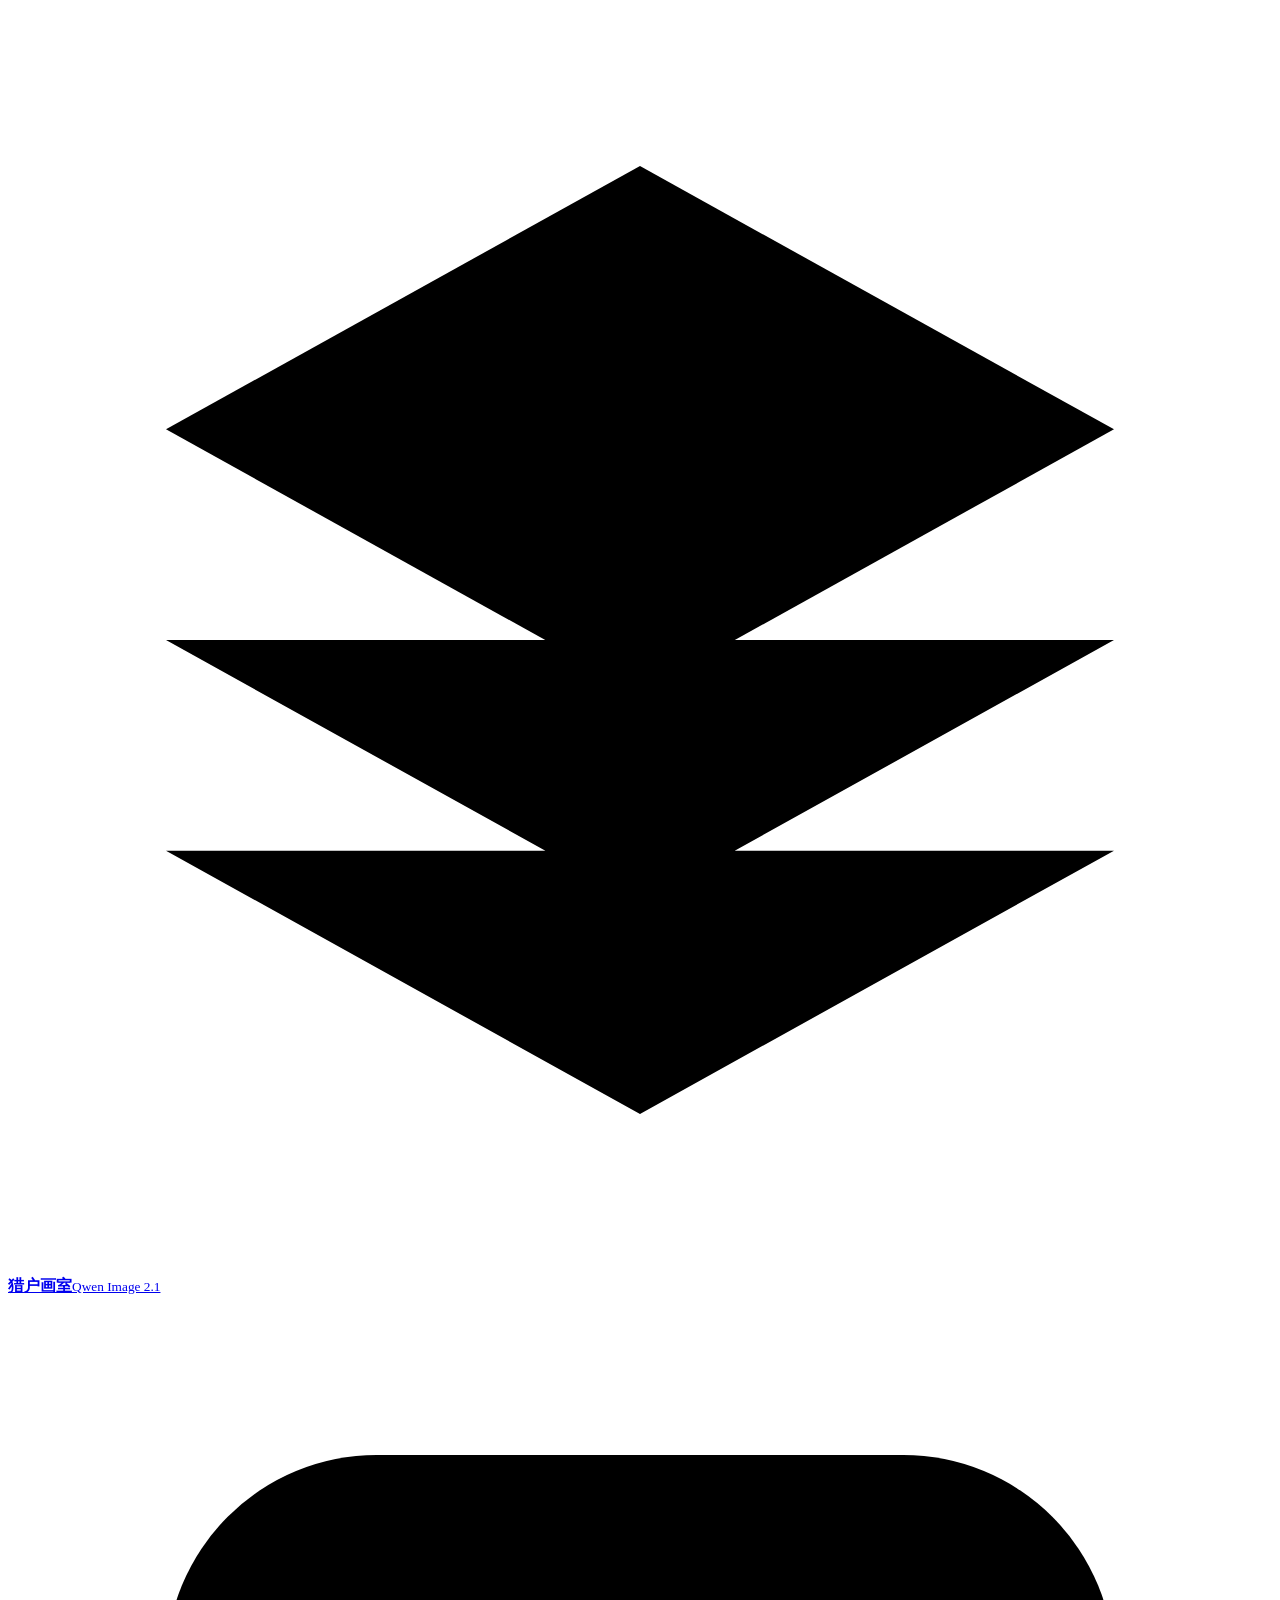
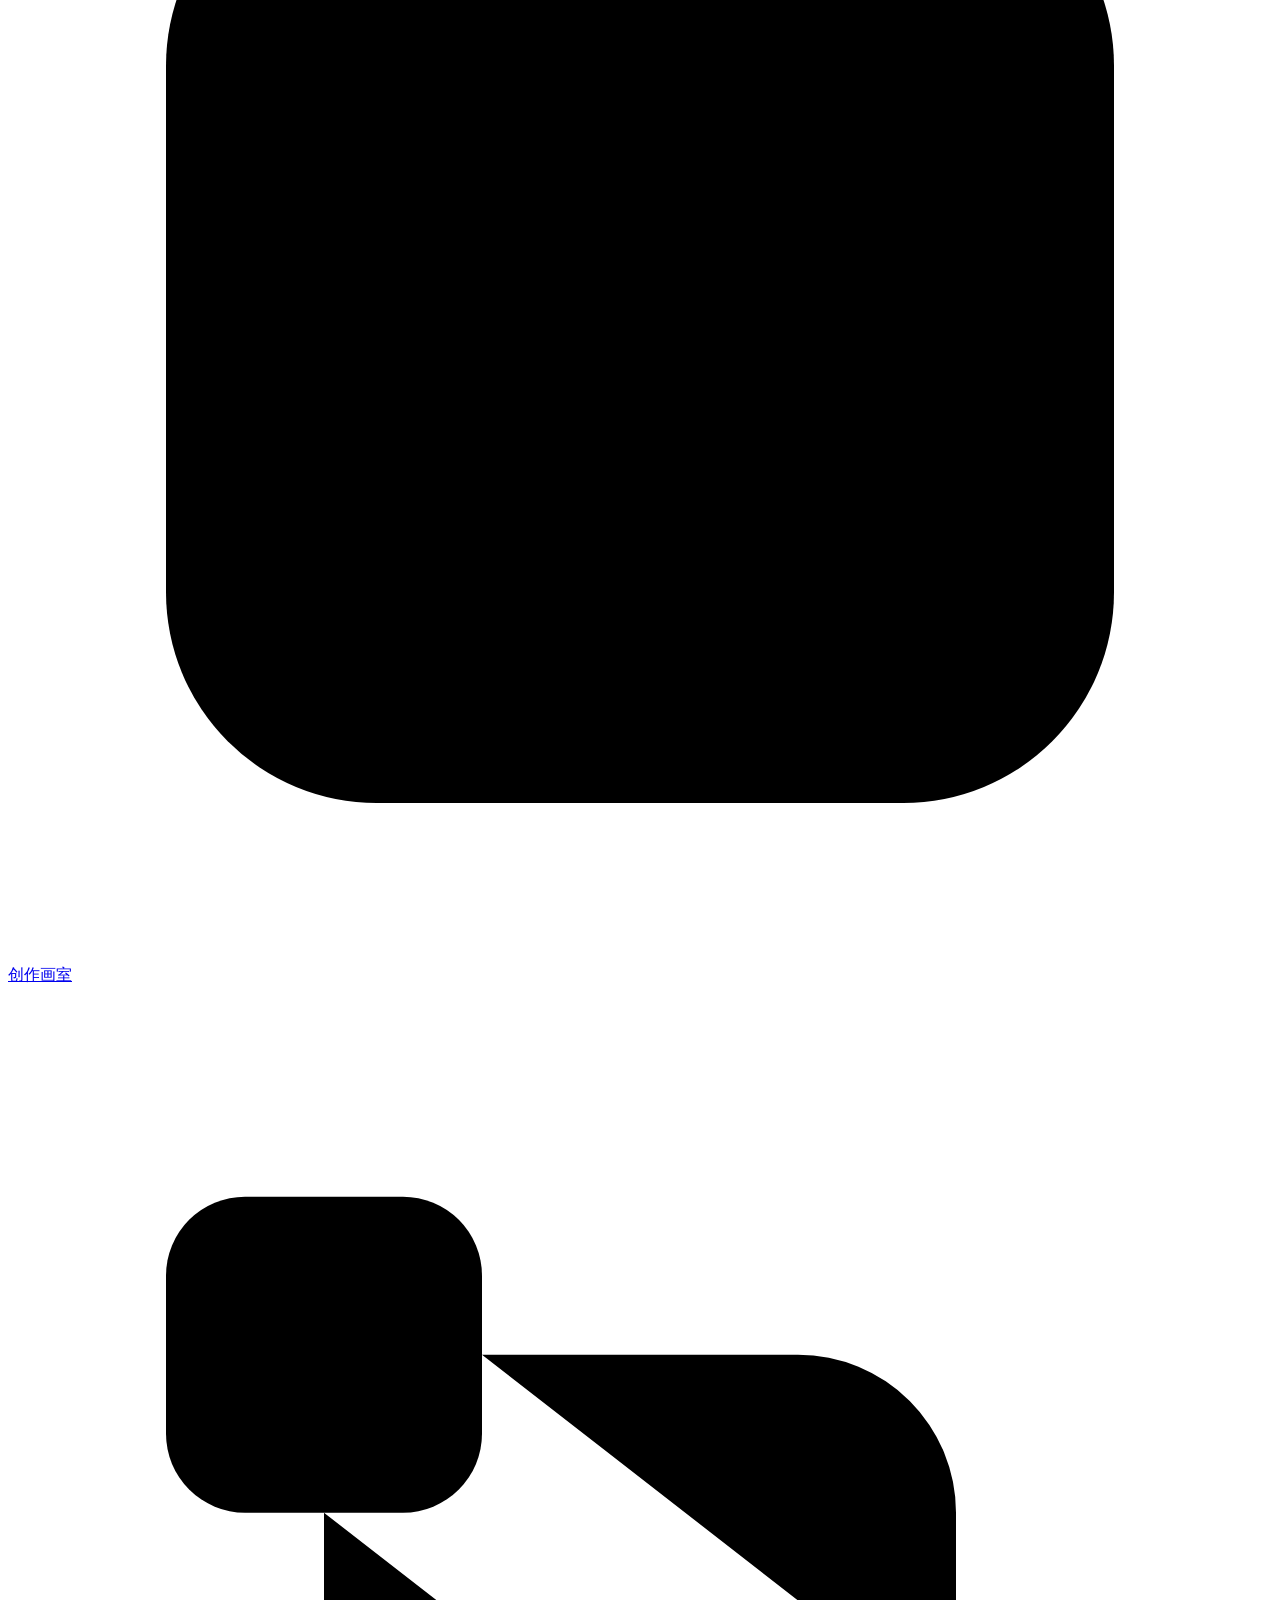
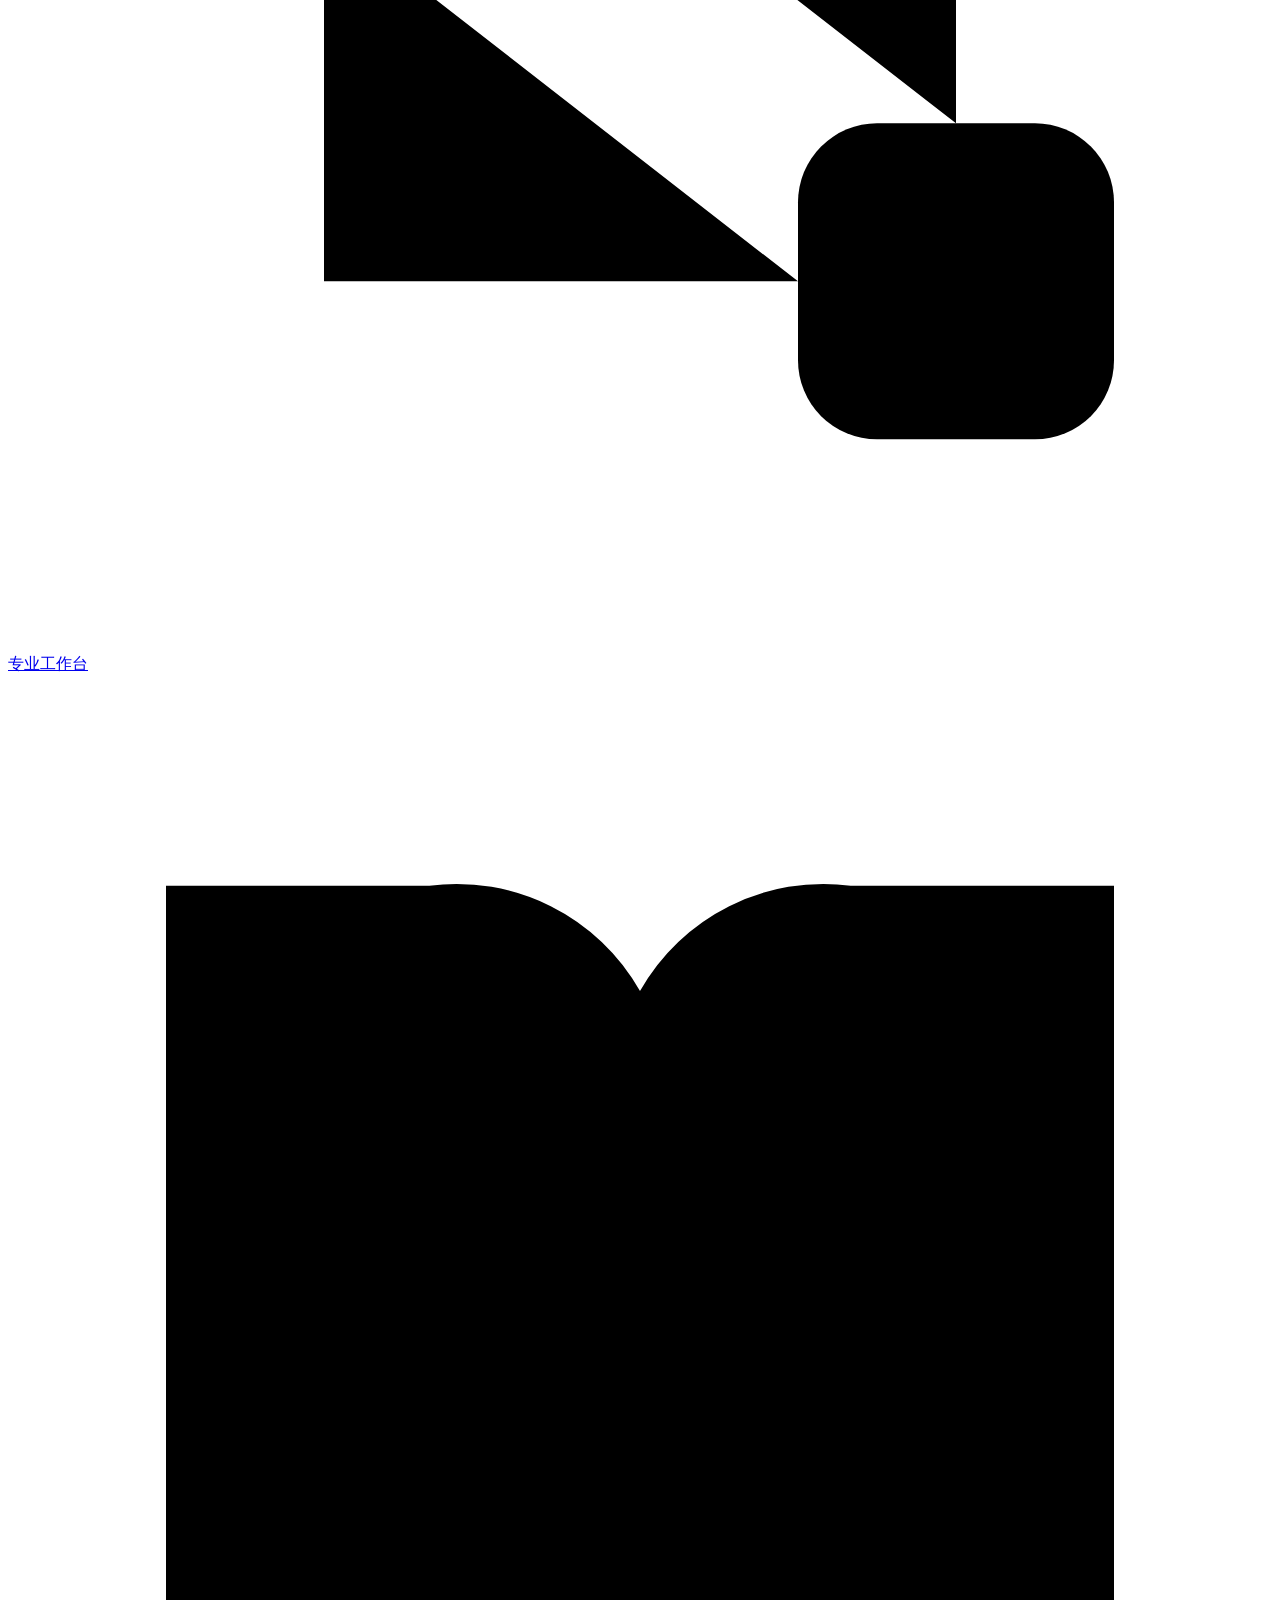
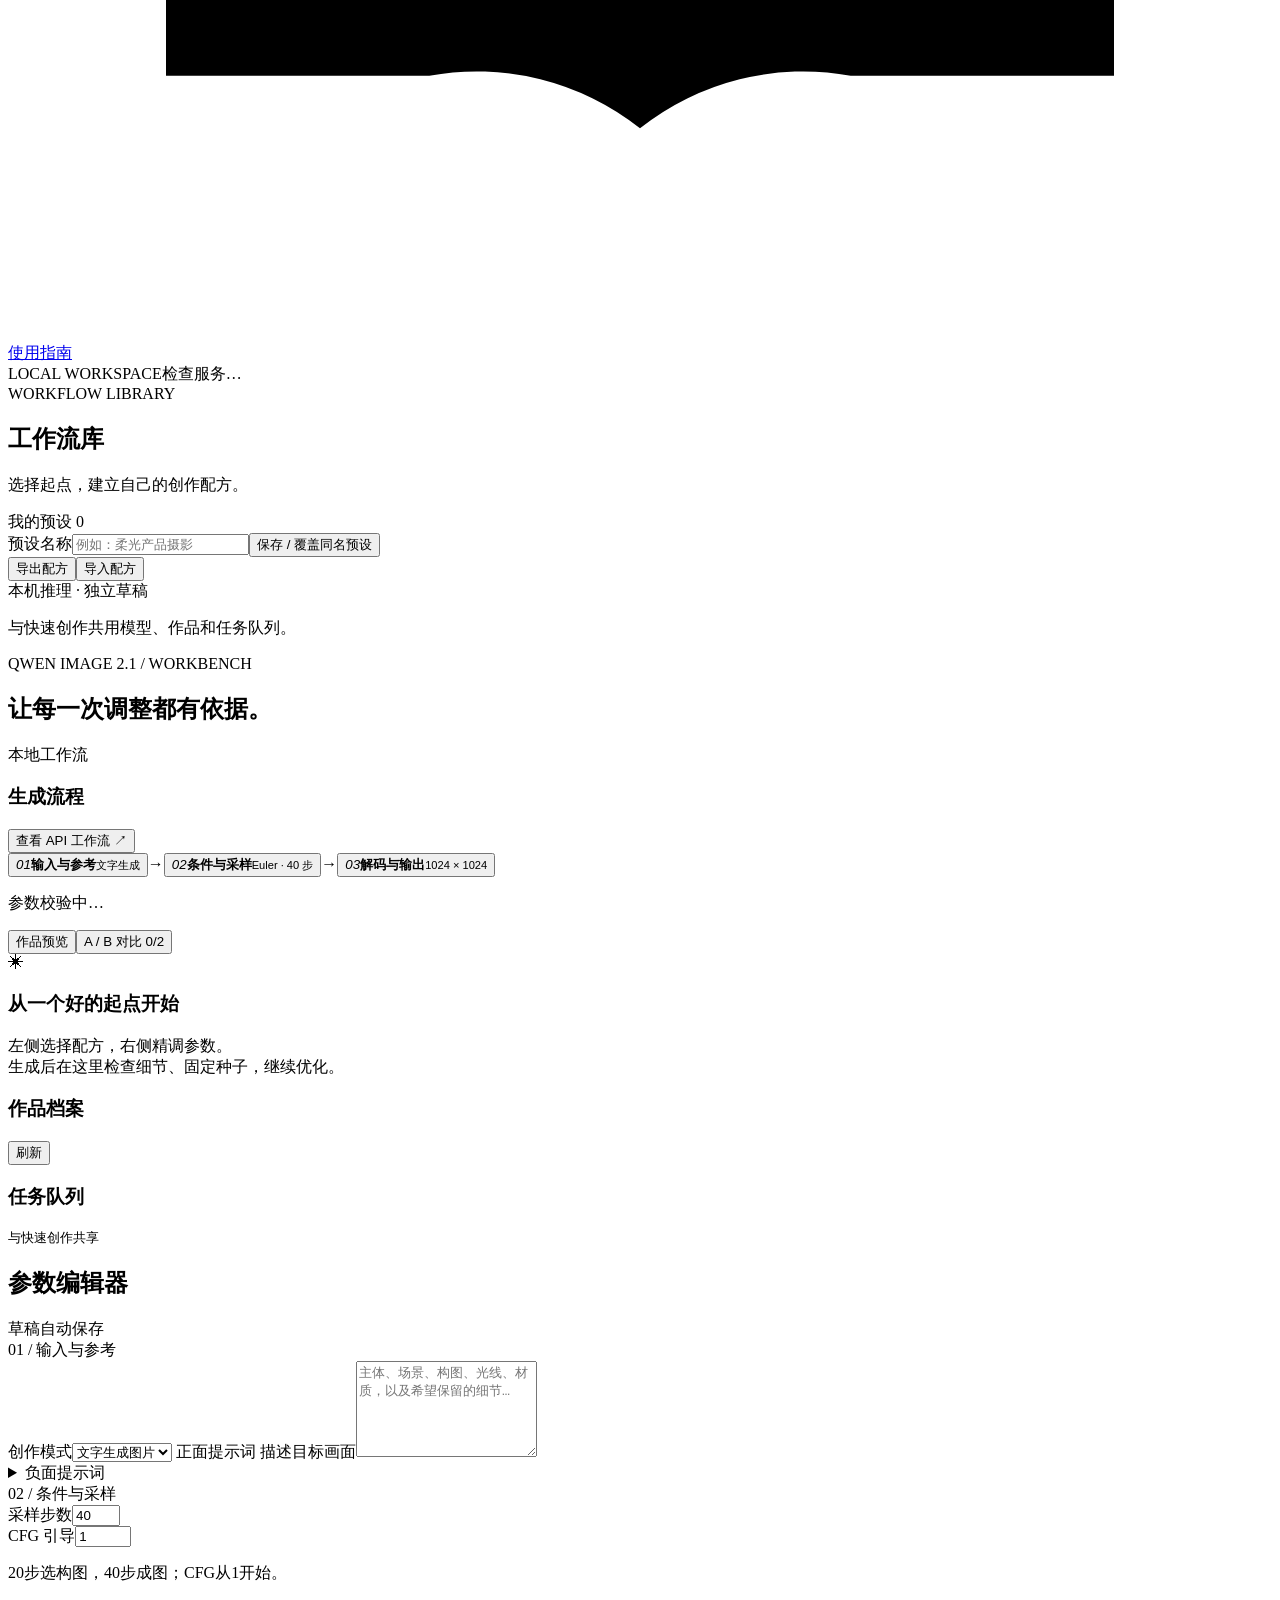
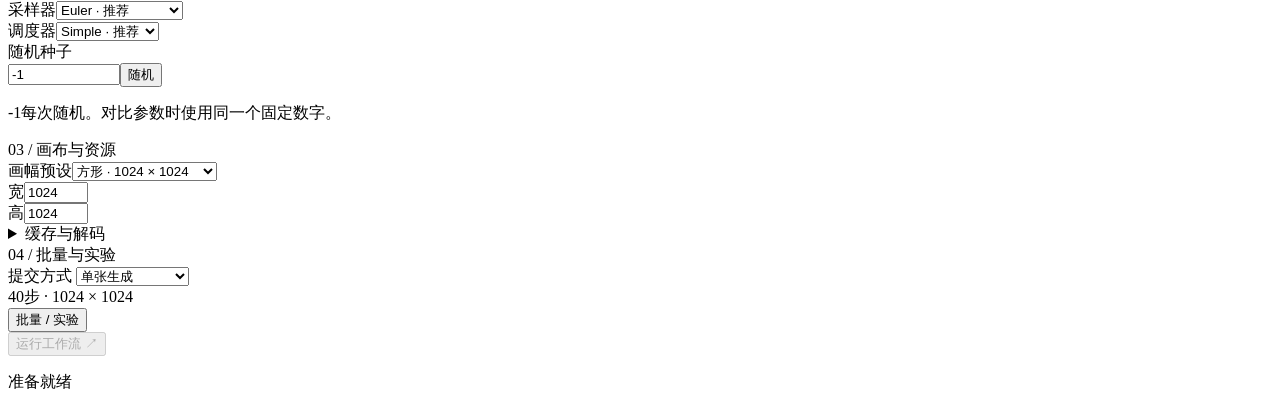
==== web/pro.html @ 2c9fff85 "feat: publish local image workbench and verified model installer" ====
<!doctype html>
<html lang="zh-CN">
    <head>
        <meta charset="utf-8" />
        <meta name="viewport" content="width=device-width,initial-scale=1" />
        <title>专业工作台 · Qwen Image</title>
        <link rel="stylesheet" href="/static/pro.css" />
        <script src="/static/pro.js" defer></script>
    </head>
    <body>
        <header class="studio-header">
            <a class="studio-brand" href="/" aria-label="猎户画室首页"
                ><span class="studio-brand-icon" aria-hidden="true"
                    ><svg viewBox="0 0 24 24">
                        <path d="m12 3 9 5-9 5-9-5Z" />
                        <path d="m3 12 9 5 9-5M3 16l9 5 9-5" /></svg></span
                ><span class="studio-brand-copy"
                    ><strong>猎户画室</strong
                    ><small>Qwen Image 2.1</small></span
                ></a
            >
            <nav class="studio-navigation" aria-label="主导航">
                <a class="studio-nav-link" href="/"
                    ><svg viewBox="0 0 24 24" aria-hidden="true">
                        <rect x="3" y="3" width="18" height="18" rx="4" />
                        <path d="m3 15 5-5 5 5 3-3 5 5" />
                        <circle cx="16" cy="8" r="1" /></svg
                    ><span>创作画室</span></a
                ><a class="studio-nav-link" href="/pro" aria-current="page"
                    ><svg viewBox="0 0 24 24" aria-hidden="true">
                        <rect x="3" y="4" width="6" height="6" rx="1.5" />
                        <rect x="15" y="14" width="6" height="6" rx="1.5" />
                        <path d="M9 7h6a3 3 0 0 1 3 3v4M6 10v7h9" /></svg
                    ><span>专业工作台</span></a
                ><a class="studio-nav-link" href="/help"
                    ><svg viewBox="0 0 24 24" aria-hidden="true">
                        <path
                            d="M12 5v15M3 4h5a4 4 0 0 1 4 2 4 4 0 0 1 4-2h5v15h-5a5 5 0 0 0-4 1 5 5 0 0 0-4-1H3Z"
                        /></svg
                    ><span>使用指南</span></a
                >
            </nav>
            <div class="studio-service">
                <span class="studio-local">LOCAL WORKSPACE</span
                ><span id="connection" class="studio-health" role="status"
                    >检查服务…</span
                >
            </div>
        </header>
        <div class="workspace">
            <aside class="library">
                <div class="eyebrow">WORKFLOW LIBRARY</div>
                <h1>工作流库</h1>
                <p class="muted">选择起点，建立自己的创作配方。</p>
                <div id="builtins"></div>
                <div class="section-label">
                    我的预设 <span id="preset-count">0</span>
                </div>
                <div id="presets" class="preset-list"></div>
                <label for="preset-name">预设名称</label
                ><input
                    id="preset-name"
                    maxlength="80"
                    placeholder="例如：柔光产品摄影"
                /><button id="save-preset">保存 / 覆盖同名预设</button>
                <div class="pair">
                    <button id="export" class="quiet">导出配方</button
                    ><button id="import" class="quiet">导入配方</button>
                </div>
                <input
                    id="import-file"
                    type="file"
                    accept=".json,application/json"
                    hidden
                />
                <div class="library-note">
                    <span class="dot"></span> 本机推理 · 独立草稿
                    <p>与快速创作共用模型、作品和任务队列。</p>
                    <p id="model-name"></p>
                </div>
            </aside>
            <main>
                <div class="titlebar">
                    <div>
                        <div class="eyebrow">QWEN IMAGE 2.1 / WORKBENCH</div>
                        <h2>让每一次调整都有依据。</h2>
                    </div>
                    <span class="pill">本地工作流</span>
                </div>
                <section class="flow-panel">
                    <div class="section-heading">
                        <h3>生成流程</h3>
                        <button id="inspect" class="text-button">
                            查看 API 工作流 ↗
                        </button>
                    </div>
                    <div class="flow" id="flow">
                        <button data-section="input-section">
                            <em>01</em><strong>输入与参考</strong
                            ><small id="flow-input">文字生成</small></button
                        ><span>→</span
                        ><button data-section="sampling-section">
                            <em>02</em><strong>条件与采样</strong
                            ><small id="flow-sample"
                                >Euler · 40 步</small
                            ></button
                        ><span>→</span
                        ><button data-section="output-section">
                            <em>03</em><strong>解码与输出</strong
                            ><small id="flow-output">1024 × 1024</small>
                        </button>
                    </div>
                    <p id="validation" class="muted">参数校验中…</p>
                    <button id="validate-again" class="quiet" hidden>
                        重新校验
                    </button>
                    <div
                        id="warnings"
                        class="warnings"
                        aria-live="polite"
                    ></div>
                </section>
                <div class="viewer-tabs">
                    <button id="view-result" aria-pressed="true">
                        作品预览</button
                    ><button id="view-compare" aria-pressed="false">
                        A / B 对比 <span id="compare-count">0/2</span>
                    </button>
                </div>
                <section id="result-view" class="viewer">
                    <div id="canvas" class="canvas">
                        <div class="empty">
                            <div class="empty-symbol">✳</div>
                            <h3>从一个好的起点开始</h3>
                            <p>
                                左侧选择配方，右侧精调参数。<br />生成后在这里检查细节、固定种子，继续优化。
                            </p>
                        </div>
                    </div>
                    <div id="result-detail" class="result-detail" hidden></div>
                    <div id="result-actions" class="actions"></div>
                </section>
                <section id="compare-view" class="viewer" hidden>
                    <p class="muted">
                        从作品中设置 A 与
                        B。先固定种子，再只改变一个参数；不同尺寸的图片按比例展示。
                    </p>
                    <label for="compare-zoom">细节检查</label
                    ><select id="compare-zoom">
                        <option value="fit">适应窗口</option>
                        <option value="1">原始像素 100%</option>
                        <option value="2">放大 200%</option>
                    </select>
                    <p class="hint">
                        放大后滚动任意一侧，两张图片同步移动到相同比例的位置。
                    </p>
                    <div id="compare-images" class="compare-images"></div>
                    <div class="table-scroll">
                        <table id="compare-table"></table>
                    </div>
                </section>
                <section class="history-section">
                    <div class="section-heading">
                        <h3>作品档案</h3>
                        <button id="refresh" class="text-button">刷新</button>
                    </div>
                    <div id="gallery" class="gallery"></div>
                    <button id="more" class="quiet" hidden>加载更多</button>
                </section>
                <section>
                    <div class="section-heading">
                        <h3>任务队列</h3>
                        <small>与快速创作共享</small>
                    </div>
                    <div id="batches" class="batches"></div>
                    <div id="jobs" class="jobs"></div>
                </section>
            </main>
            <aside class="inspector">
                <div class="inspector-heading">
                    <h2>参数编辑器</h2>
                    <span id="draft-status" class="muted">草稿自动保存</span>
                </div>
                <form id="parameters">
                    <section id="input-section">
                        <div class="section-label">01 / 输入与参考</div>
                        <label for="mode">创作模式</label
                        ><select id="mode">
                            <option value="text">文字生成图片</option>
                            <option value="edit">参考图编辑</option>
                            <option value="transparent">透明 PNG</option>
                        </select>
                        <label for="prompt"
                            >正面提示词 <span>描述目标画面</span></label
                        ><textarea
                            id="prompt"
                            rows="6"
                            maxlength="6000"
                            required
                            placeholder="主体、场景、构图、光线、材质，以及希望保留的细节…"
                        ></textarea>
                        <div id="reference-box" hidden>
                            <label for="upload"
                                >参考图片
                                <span>按图1、图2、图3描述</span></label
                            ><input
                                id="upload"
                                type="file"
                                accept="image/png,image/jpeg,image/webp"
                                multiple
                            />
                            <div id="references" class="references"></div>
                            <label for="resolution">参考图处理大小</label
                            ><select id="resolution">
                                <option>512</option>
                                <option selected>768</option>
                                <option>1024</option>
                            </select>
                            <p class="hint">
                                输出跟随图1比例。可调整参考顺序；原生编辑不提供像素锁定。
                            </p>
                        </div>
                        <details>
                            <summary>负面提示词</summary>
                            <textarea
                                id="negative_prompt"
                                rows="3"
                                maxlength="6000"
                                placeholder="仅在 CFG 大于 1 时参与条件引导"
                            ></textarea>
                            <p class="hint">
                                默认 CFG=1 不使用负条件采样；提高 CFG
                                不保证更好效果。
                            </p>
                        </details>
                    </section>
                    <section id="sampling-section">
                        <div class="section-label">02 / 条件与采样</div>
                        <div class="pair">
                            <div>
                                <label for="steps">采样步数</label
                                ><input
                                    id="steps"
                                    type="number"
                                    min="1"
                                    max="60"
                                    value="40"
                                    required
                                />
                            </div>
                            <div>
                                <label for="cfg">CFG 引导</label
                                ><input
                                    id="cfg"
                                    type="number"
                                    min="1"
                                    max="6"
                                    step="0.1"
                                    value="1"
                                    required
                                />
                            </div>
                        </div>
                        <p class="hint">20步选构图，40步成图；CFG从1开始。</p>
                        <div class="pair">
                            <div>
                                <label for="sampler">采样器</label
                                ><select id="sampler">
                                    <option value="euler">Euler · 推荐</option>
                                    <option value="heun">Heun · 实验</option>
                                    <option value="dpmpp_2m">
                                        DPM++ 2M · 实验
                                    </option>
                                </select>
                            </div>
                            <div>
                                <label for="scheduler">调度器</label
                                ><select id="scheduler">
                                    <option value="simple">
                                        Simple · 推荐
                                    </option>
                                    <option value="normal">
                                        Normal · 实验
                                    </option>
                                    <option value="beta">Beta · 实验</option>
                                    <option value="karras">
                                        Karras · 实验
                                    </option>
                                </select>
                            </div>
                        </div>
                        <label for="seed">随机种子</label>
                        <div class="seed-row">
                            <input
                                id="seed"
                                type="number"
                                min="-1"
                                max="4294967295"
                                value="-1"
                                required
                            /><button
                                id="random"
                                type="button"
                                class="quiet"
                                title="设为每次随机"
                            >
                                随机
                            </button>
                        </div>
                        <p class="hint">
                            -1每次随机。对比参数时使用同一个固定数字。
                        </p>
                    </section>
                    <section id="output-section">
                        <div class="section-label">03 / 画布与资源</div>
                        <div id="canvas-size">
                            <label for="size">画幅预设</label
                            ><select id="size">
                                <option value="1024,1024">
                                    方形 · 1024 × 1024
                                </option>
                                <option value="832,1216">
                                    竖图 · 832 × 1216
                                </option>
                                <option value="1216,832">
                                    横图 · 1216 × 832
                                </option>
                                <option value="768,768">
                                    快速探索 · 768 × 768
                                </option>
                                <option value="custom">自定义</option>
                            </select>
                            <div class="pair">
                                <div>
                                    <label for="width">宽</label
                                    ><input
                                        id="width"
                                        type="number"
                                        min="512"
                                        max="1536"
                                        step="32"
                                        value="1024"
                                        required
                                    />
                                </div>
                                <div>
                                    <label for="height">高</label
                                    ><input
                                        id="height"
                                        type="number"
                                        min="512"
                                        max="1536"
                                        step="32"
                                        value="1024"
                                        required
                                    />
                                </div>
                            </div>
                        </div>
                        <details>
                            <summary>缓存与解码</summary>
                            <label for="cache_dtype">KV 缓存精度</label
                            ><select id="cache_dtype">
                                <option value="auto">
                                    自动 · 文生图default / 改图int8
                                </option>
                                <option value="default">
                                    Default · 无损缓存
                                </option>
                                <option value="int8">
                                    INT8 · 减少缓存占用
                                </option>
                                <option value="int4">
                                    INT4 · 实验，有精度损失
                                </option></select
                            ><label for="cache_device">缓存位置</label
                            ><select id="cache_device">
                                <option value="auto">自动分配 · 推荐</option>
                                <option value="cpu">CPU / 系统内存</option>
                                <option value="gpu">强制 GPU</option>
                                <option value="off">
                                    关闭缓存 · 诊断用
                                </option></select
                            ><label for="tile_size">VAE 解码分块</label
                            ><select id="tile_size">
                                <option value="256">256 · 小分块</option>
                                <option value="512" selected>512 · 推荐</option>
                                <option value="768">768 · 大分块</option>
                            </select>
                            <p class="hint">
                                这些选项控制缓存和解码资源，不会改变模型权重量化。更大分块可能增加显存需求。
                            </p>
                        </details>
                    </section>
                    <section id="batch-section">
                        <div class="section-label">04 / 批量与实验</div>
                        <label for="run-kind">提交方式</label>
                        <select id="run-kind">
                            <option value="single">单张生成</option>
                            <option value="seeds">连续换种子</option>
                            <option value="experiment">单变量对比实验</option>
                        </select>
                        <div id="batch-options" hidden>
                            <div id="batch-count-box">
                                <label for="batch-count">图片数量</label
                                ><input
                                    id="batch-count"
                                    type="number"
                                    min="2"
                                    max="5"
                                    value="3"
                                />
                            </div>
                            <div id="experiment-options" hidden>
                                <label for="batch-axis">只改变一个参数</label
                                ><select id="batch-axis">
                                    <option value="steps">步数</option>
                                    <option value="cfg">CFG 引导</option>
                                    <option value="sampler">采样器</option>
                                    <option value="scheduler">调度器</option>
                                    <option value="cache_dtype">
                                        缓存精度
                                    </option>
                                    <option value="tile_size">
                                        VAE 分块
                                    </option></select
                                ><label for="batch-values"
                                    >实验值（英文逗号分隔）</label
                                ><input id="batch-values" value="20, 30, 40" />
                            </div>
                            <p id="batch-hint" class="hint"></p>
                            <p class="hint">
                                单个模型后端依次执行；提交后可以离开页面。队列与创作画室共享，整组参数在提交时固定。
                            </p>
                        </div>
                    </section>
                </form>
                <div class="run-panel">
                    <div class="section-heading">
                        <div id="run-summary">40步 · 1024 × 1024</div>
                        <button
                            id="batch-shortcut"
                            type="button"
                            class="text-button"
                        >
                            批量 / 实验
                        </button>
                    </div>
                    <button id="run" class="primary" disabled>
                        运行工作流 <span>↗</span></button
                    ><button id="retry" class="quiet" hidden>
                        重试同一次提交</button
                    ><progress id="progress" hidden></progress>
                    <p id="message" role="status" aria-live="polite">
                        准备就绪
                    </p>
                    <div id="active-actions" class="actions"></div>
                </div>
            </aside>
        </div>
        <dialog id="graph-dialog">
            <div class="section-heading">
                <h3>编译后的工作流</h3>
                <button id="close-dialog" class="quiet">关闭</button>
            </div>
            <p class="muted">
                与实际提交使用同一构建器。随机种子在运行时确定；这是 API
                节点图，可导出供高级调试。
            </p>
            <pre id="graph-json"></pre>
            <button id="export-graph">导出 API JSON</button>
        </dialog>
    </body>
</html>
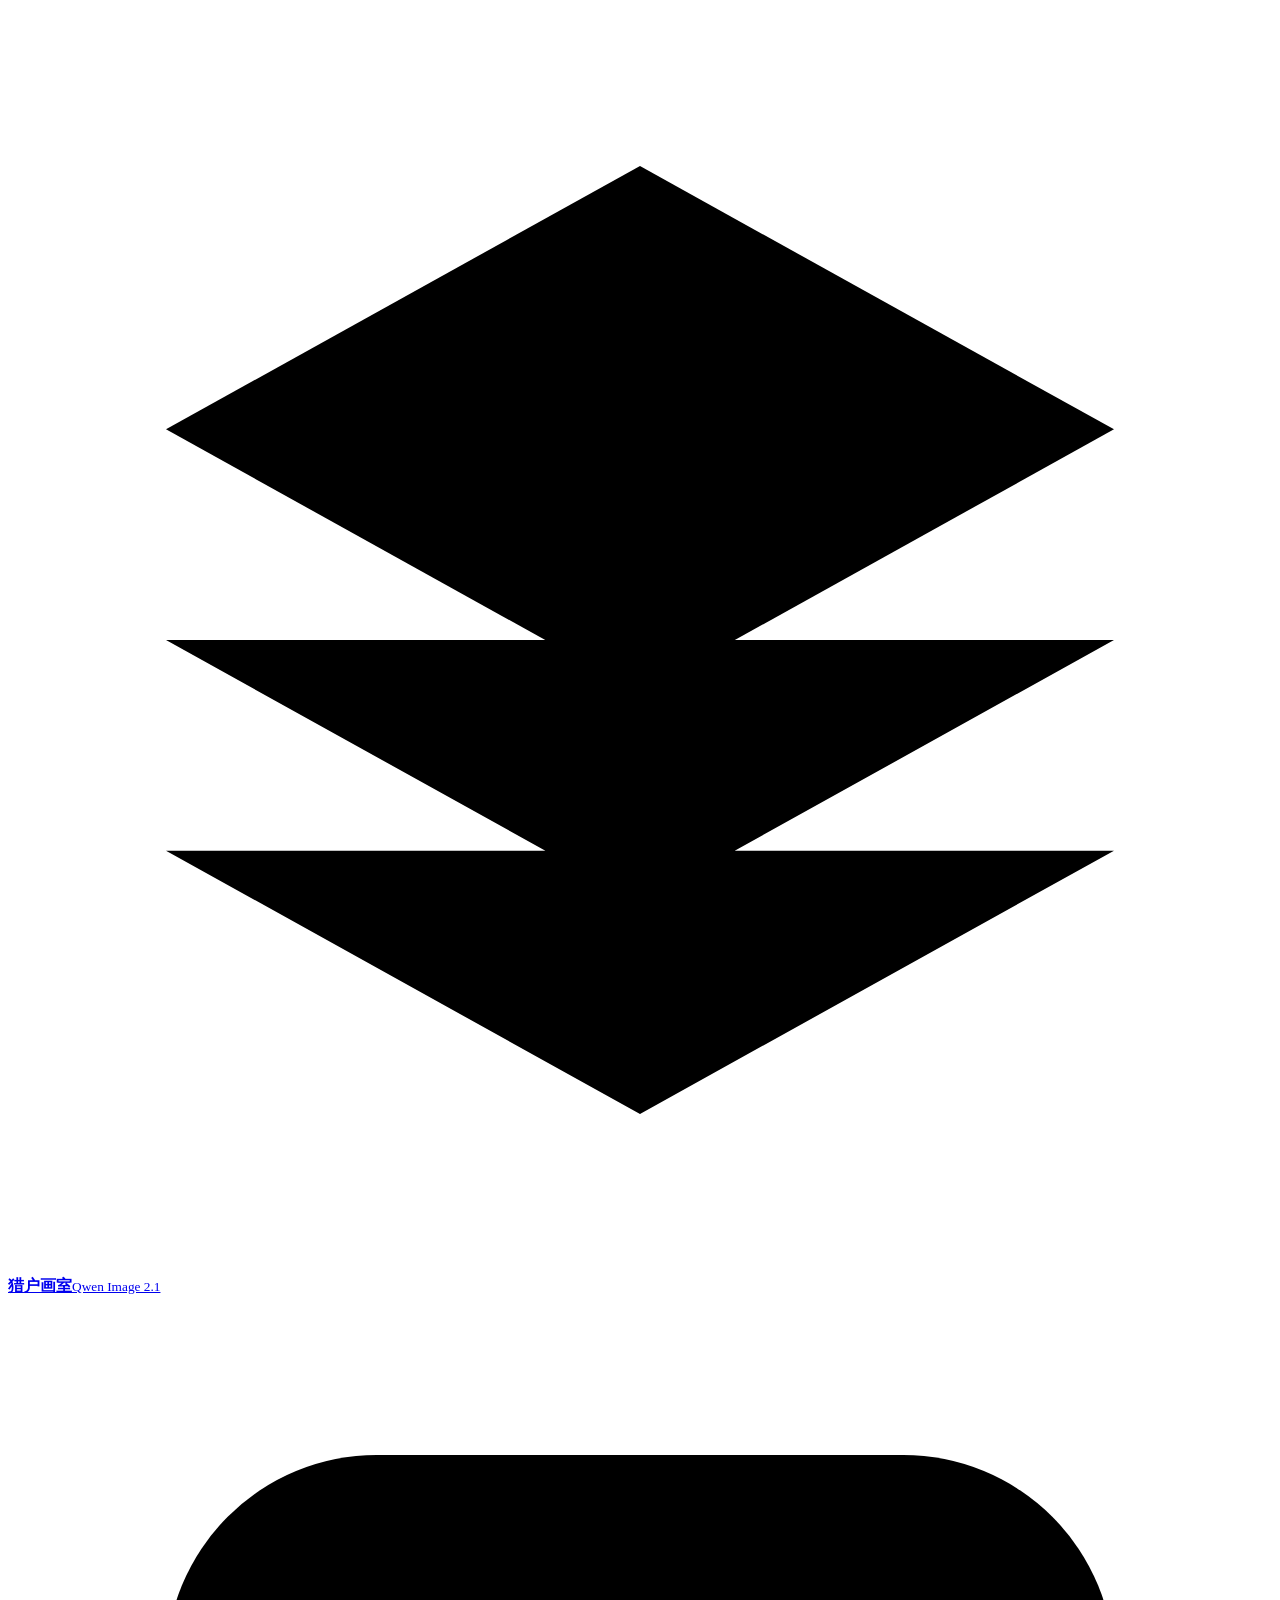
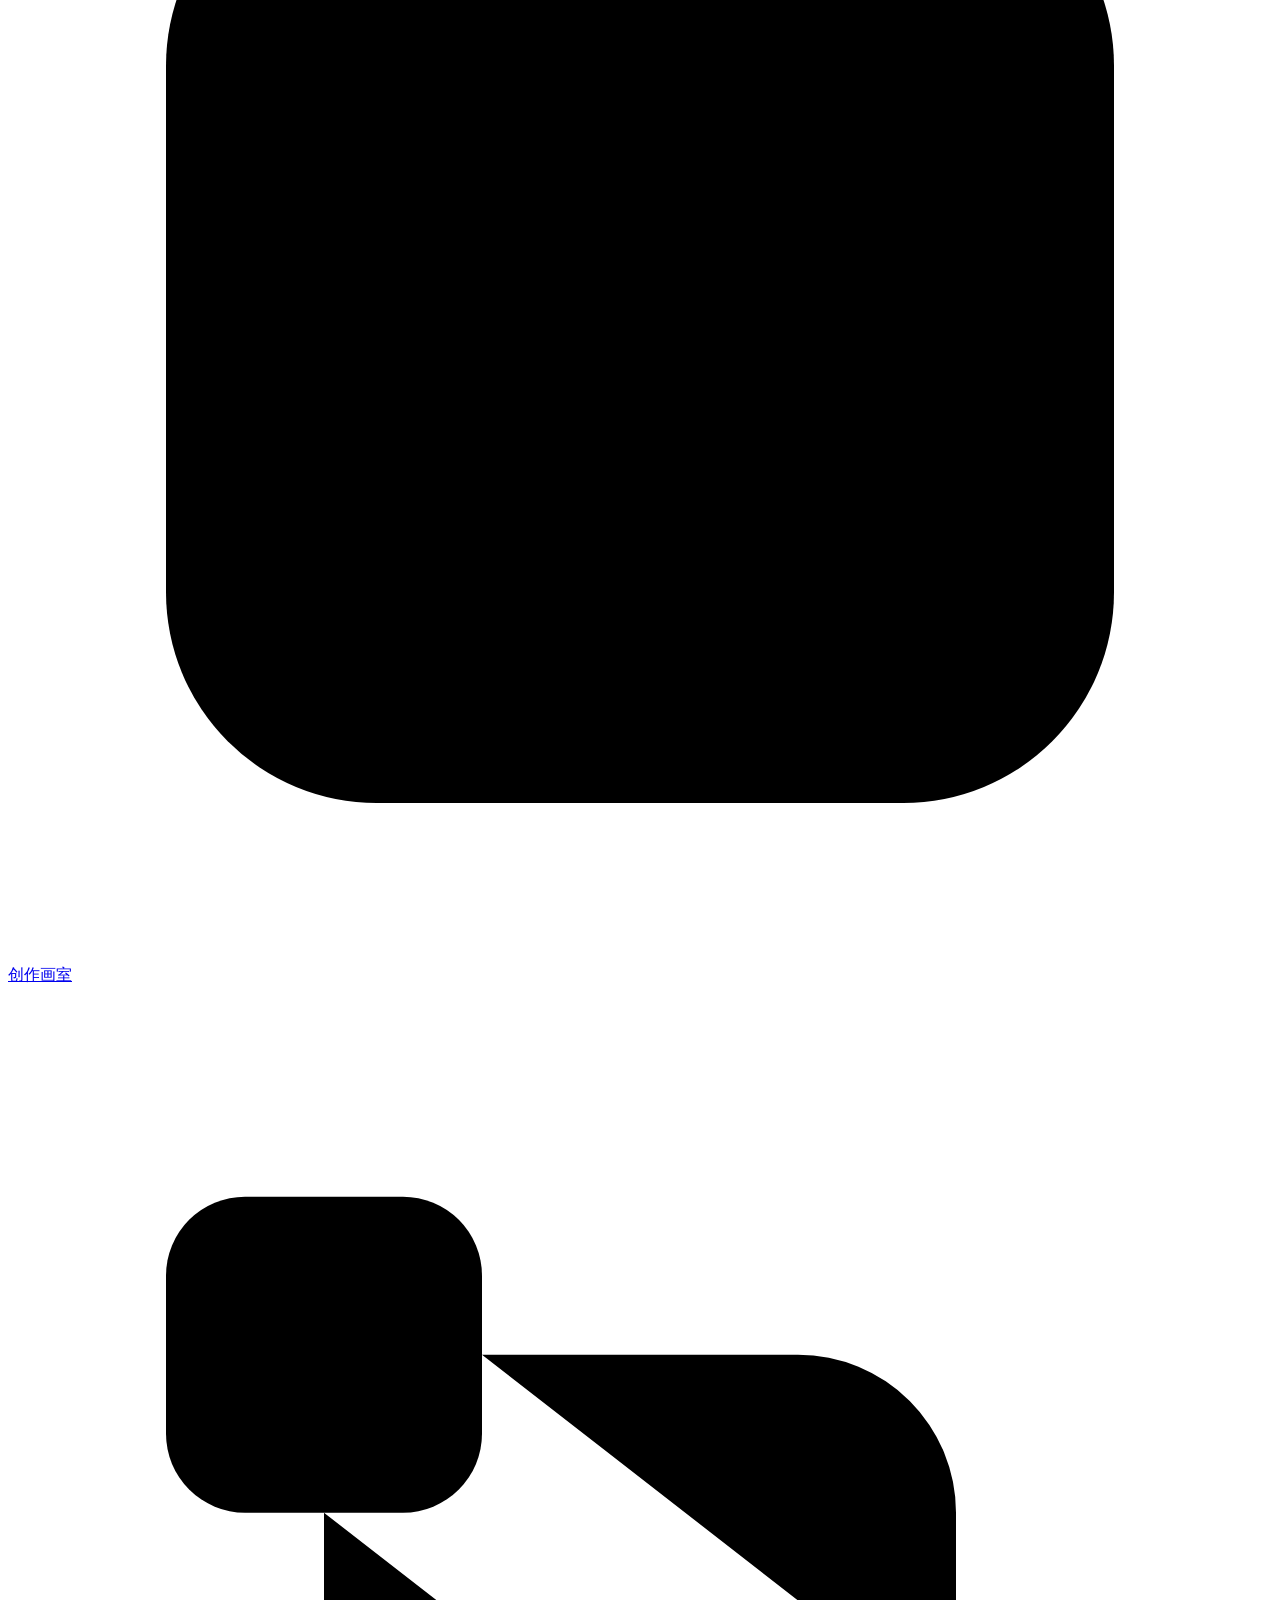
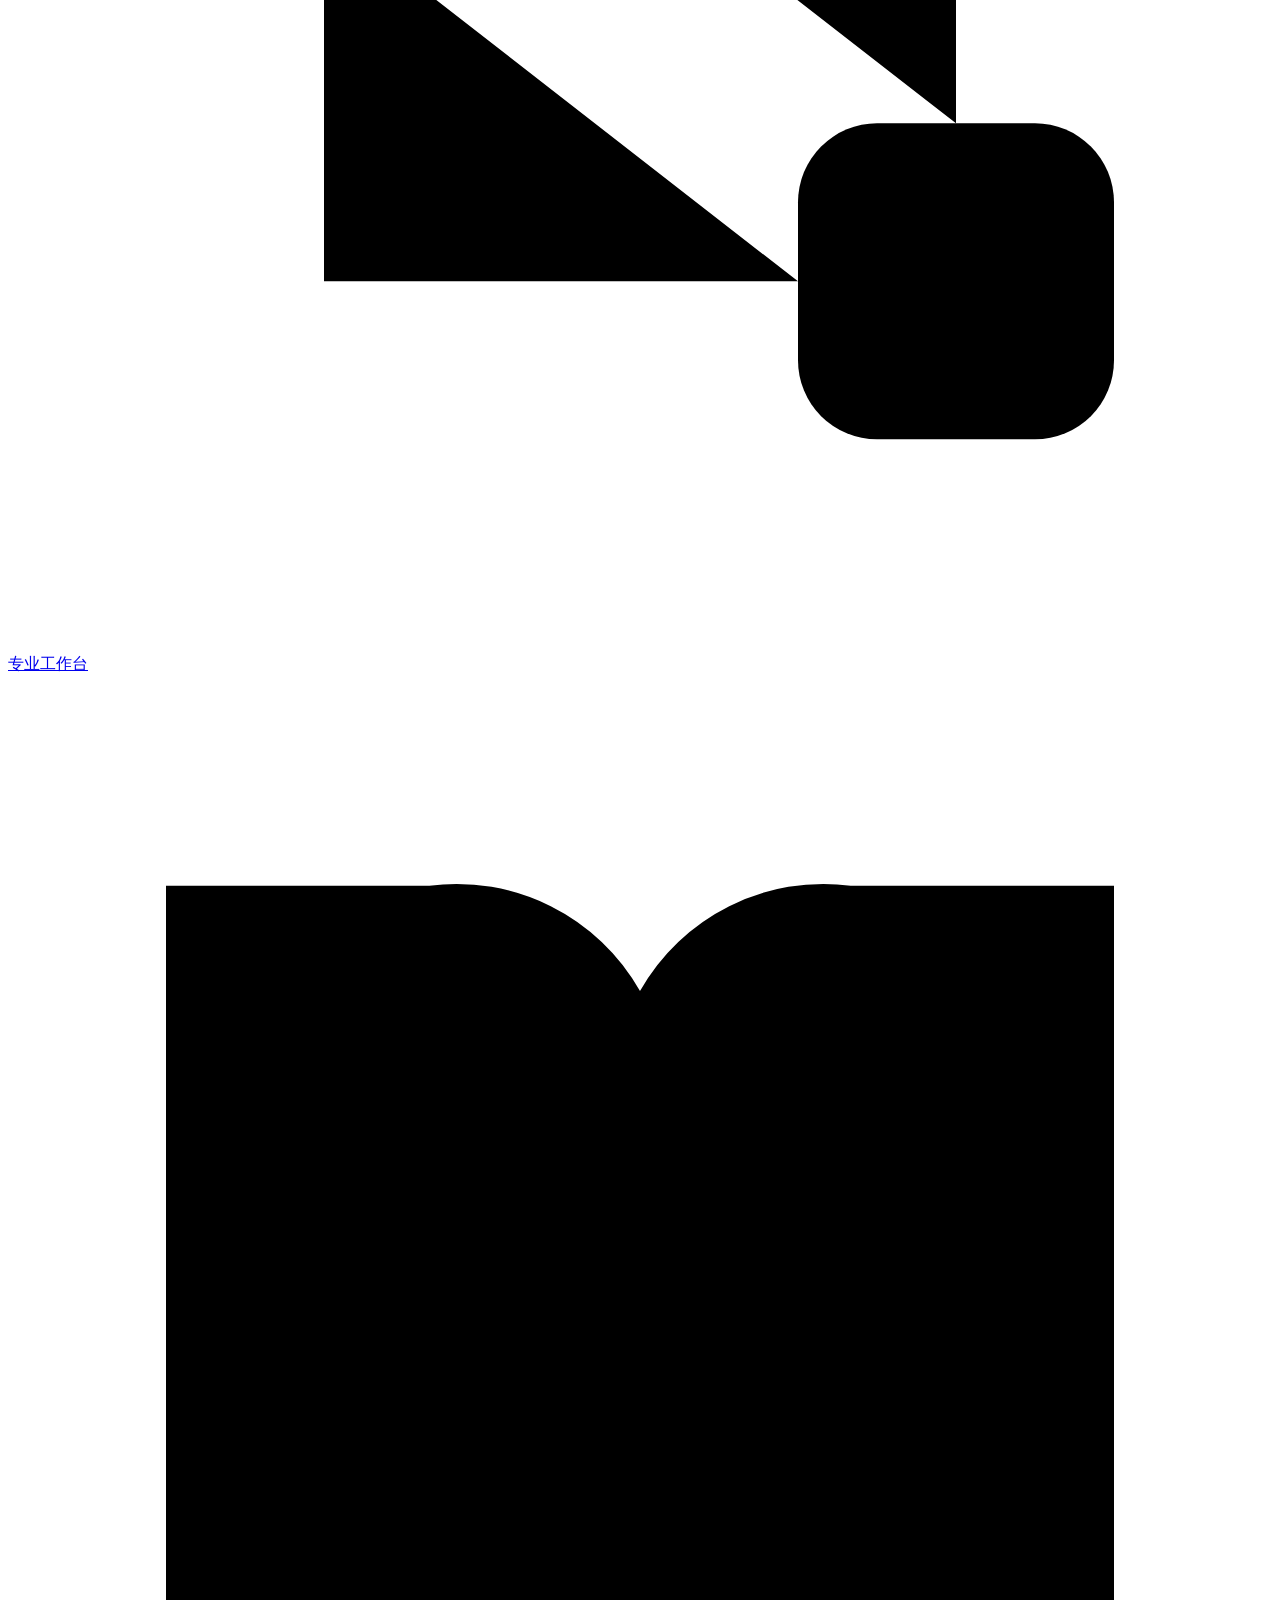
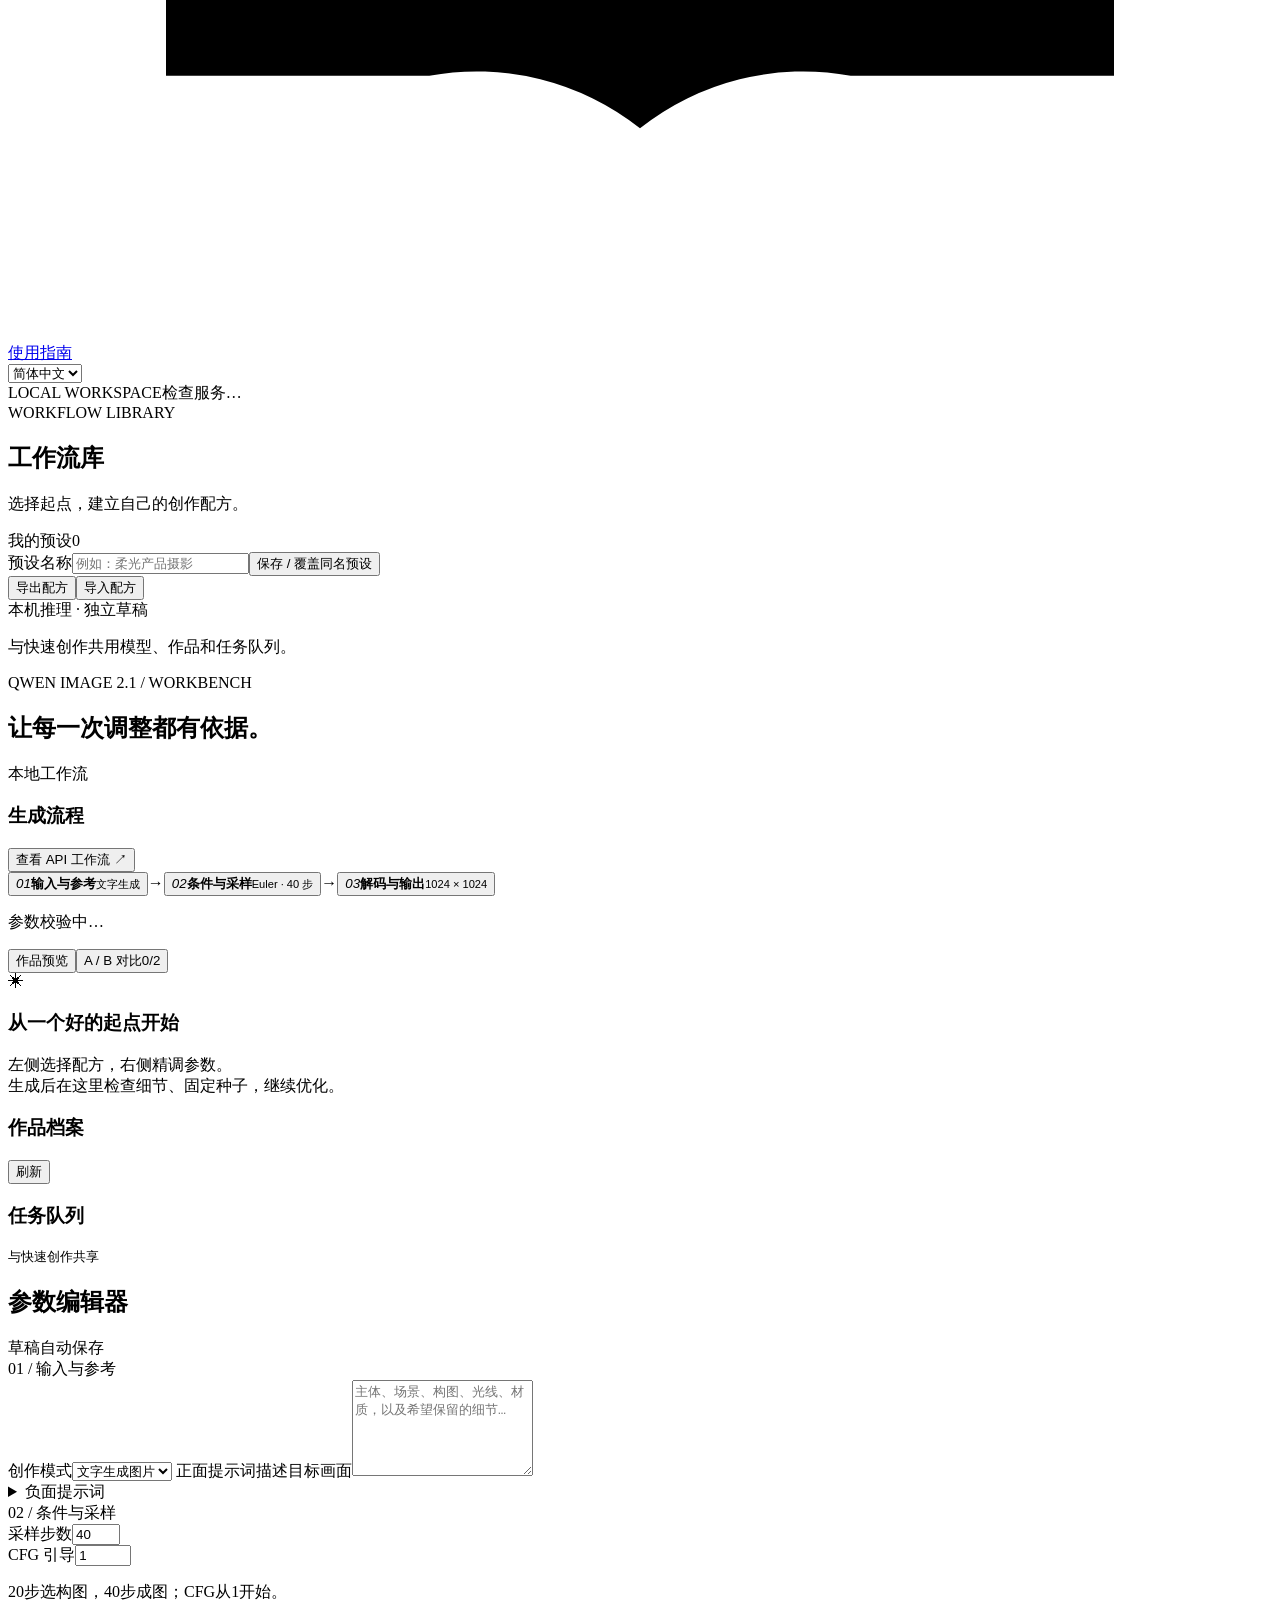
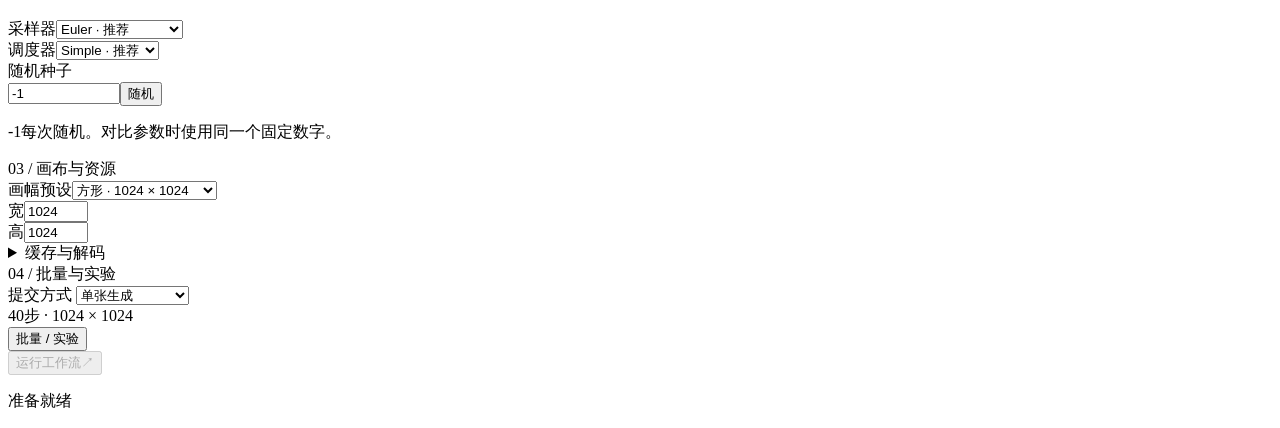
==== commit f870fb69: "feat: add English and Chinese UI with state-preserving language switching" ====
--- a/web/pro.html
+++ b/web/pro.html
@@ -3,69 +3,56 @@
     <head>
         <meta charset="utf-8" />
         <meta name="viewport" content="width=device-width,initial-scale=1" />
-        <title>专业工作台 · Qwen Image</title>
+        <title data-i18n="ui.workbench_qwen_image">专业工作台 · Qwen Image</title>
         <link rel="stylesheet" href="/static/pro.css" />
-        <script src="/static/pro.js" defer></script>
+        <script src="/static/locales.js" defer></script>
+<script src="/static/i18n.js" defer></script>
+<script src="/static/pro.js" defer></script>
     </head>
     <body>
         <header class="studio-header">
             <a class="studio-brand" href="/" aria-label="猎户画室首页"
-                ><span class="studio-brand-icon" aria-hidden="true"
+                 data-i18n-aria-label="ui.orion_image_workbench_home"><span class="studio-brand-icon" aria-hidden="true"
                     ><svg viewBox="0 0 24 24">
                         <path d="m12 3 9 5-9 5-9-5Z" />
-                        <path d="m3 12 9 5 9-5M3 16l9 5 9-5" /></svg></span
-                ><span class="studio-brand-copy"
-                    ><strong>猎户画室</strong
-                    ><small>Qwen Image 2.1</small></span
-                ></a
-            >
-            <nav class="studio-navigation" aria-label="主导航">
+                        <path d="m3 12 9 5 9-5M3 16l9 5 9-5" /></svg></span><span class="studio-brand-copy"
+                    ><strong><span data-i18n="ui.orion_image_workbench">猎户画室</span></strong><small>Qwen Image 2.1</small></span></a>
+            <nav class="studio-navigation" aria-label="主导航" data-i18n-aria-label="ui.main_navigation">
                 <a class="studio-nav-link" href="/"
                     ><svg viewBox="0 0 24 24" aria-hidden="true">
                         <rect x="3" y="3" width="18" height="18" rx="4" />
                         <path d="m3 15 5-5 5 5 3-3 5 5" />
-                        <circle cx="16" cy="8" r="1" /></svg
-                    ><span>创作画室</span></a
-                ><a class="studio-nav-link" href="/pro" aria-current="page"
+                        <circle cx="16" cy="8" r="1" /></svg><span><span data-i18n="ui.create">创作画室</span></span></a><a class="studio-nav-link" href="/pro" aria-current="page"
                     ><svg viewBox="0 0 24 24" aria-hidden="true">
                         <rect x="3" y="4" width="6" height="6" rx="1.5" />
                         <rect x="15" y="14" width="6" height="6" rx="1.5" />
-                        <path d="M9 7h6a3 3 0 0 1 3 3v4M6 10v7h9" /></svg
-                    ><span>专业工作台</span></a
-                ><a class="studio-nav-link" href="/help"
+                        <path d="M9 7h6a3 3 0 0 1 3 3v4M6 10v7h9" /></svg><span><span data-i18n="ui.workbench">专业工作台</span></span></a><a class="studio-nav-link" href="/help"
                     ><svg viewBox="0 0 24 24" aria-hidden="true">
                         <path
                             d="M12 5v15M3 4h5a4 4 0 0 1 4 2 4 4 0 0 1 4-2h5v15h-5a5 5 0 0 0-4 1 5 5 0 0 0-4-1H3Z"
-                        /></svg
-                    ><span>使用指南</span></a
-                >
+                        /></svg><span><span data-i18n="ui.guide">使用指南</span></span></a>
             </nav>
-            <div class="studio-service">
-                <span class="studio-local">LOCAL WORKSPACE</span
-                ><span id="connection" class="studio-health" role="status"
-                    >检查服务…</span
-                >
+            <select data-locale-select class="locale-select" aria-label="语言 / Language" data-i18n-aria-label="locale.label"><option value="zh-CN">简体中文</option><option value="en">English</option></select><div class="studio-service">
+                <span class="studio-local">LOCAL WORKSPACE</span><span id="connection" class="studio-health" role="status"
+                    ><span data-i18n="ui.checking_service">检查服务…</span></span>
             </div>
         </header>
         <div class="workspace">
             <aside class="library">
                 <div class="eyebrow">WORKFLOW LIBRARY</div>
-                <h1>工作流库</h1>
-                <p class="muted">选择起点，建立自己的创作配方。</p>
+                <h1><span data-i18n="ui.workflow_library">工作流库</span></h1>
+                <p class="muted"><span data-i18n="ui.choose_a_starting_point_and_build_your_own_recipes">选择起点，建立自己的创作配方。</span></p>
                 <div id="builtins"></div>
-                <div class="section-label">
-                    我的预设 <span id="preset-count">0</span>
+                <div class="section-label"><span data-i18n="ui.my_presets">我的预设</span><span id="preset-count">0</span>
                 </div>
                 <div id="presets" class="preset-list"></div>
-                <label for="preset-name">预设名称</label
-                ><input
+                <label for="preset-name"><span data-i18n="ui.preset_name">预设名称</span></label><input
                     id="preset-name"
                     maxlength="80"
-                    placeholder="例如：柔光产品摄影"
-                /><button id="save-preset">保存 / 覆盖同名预设</button>
+                    placeholder="例如：柔光产品摄影" data-i18n-placeholder="ui.for_example_soft_light_product_photography"
+                /><button id="save-preset"><span data-i18n="ui.save_replace_same_name_preset">保存 / 覆盖同名预设</span></button>
                 <div class="pair">
-                    <button id="export" class="quiet">导出配方</button
-                    ><button id="import" class="quiet">导入配方</button>
+                    <button id="export" class="quiet"><span data-i18n="ui.export_recipe">导出配方</span></button><button id="import" class="quiet"><span data-i18n="ui.import_recipe">导入配方</span></button>
                 </div>
                 <input
                     id="import-file"
@@ -74,8 +61,7 @@
                     hidden
                 />
                 <div class="library-note">
-                    <span class="dot"></span> 本机推理 · 独立草稿
-                    <p>与快速创作共用模型、作品和任务队列。</p>
+                    <span class="dot"></span><span data-i18n="ui.local_inference_independent_draft">本机推理 · 独立草稿</span><p><span data-i18n="ui.models_results_and_the_task_queue_are_shared_with_the_creation_st">与快速创作共用模型、作品和任务队列。</span></p>
                     <p id="model-name"></p>
                 </div>
             </aside>
@@ -83,37 +69,25 @@
                 <div class="titlebar">
                     <div>
                         <div class="eyebrow">QWEN IMAGE 2.1 / WORKBENCH</div>
-                        <h2>让每一次调整都有依据。</h2>
-                    </div>
-                    <span class="pill">本地工作流</span>
+                        <h2><span data-i18n="ui.make_every_adjustment_count">让每一次调整都有依据。</span></h2>
+                    </div>
+                    <span class="pill"><span data-i18n="ui.local_workflow">本地工作流</span></span>
                 </div>
                 <section class="flow-panel">
                     <div class="section-heading">
-                        <h3>生成流程</h3>
-                        <button id="inspect" class="text-button">
-                            查看 API 工作流 ↗
-                        </button>
+                        <h3><span data-i18n="ui.generation_workflow">生成流程</span></h3>
+                        <button id="inspect" class="text-button"><span data-i18n="ui.inspect_api_workflow">查看 API 工作流 ↗</span></button>
                     </div>
                     <div class="flow" id="flow">
                         <button data-section="input-section">
-                            <em>01</em><strong>输入与参考</strong
-                            ><small id="flow-input">文字生成</small></button
-                        ><span>→</span
-                        ><button data-section="sampling-section">
-                            <em>02</em><strong>条件与采样</strong
-                            ><small id="flow-sample"
-                                >Euler · 40 步</small
-                            ></button
-                        ><span>→</span
-                        ><button data-section="output-section">
-                            <em>03</em><strong>解码与输出</strong
-                            ><small id="flow-output">1024 × 1024</small>
+                            <em>01</em><strong><span data-i18n="ui.input_and_references">输入与参考</span></strong><small id="flow-input"><span data-i18n="ui.text_generation">文字生成</span></small></button><span>→</span><button data-section="sampling-section">
+                            <em>02</em><strong><span data-i18n="ui.conditioning_and_sampling">条件与采样</span></strong><small id="flow-sample"
+                                ><span data-i18n="ui.euler_40_steps">Euler · 40 步</span></small></button><span>→</span><button data-section="output-section">
+                            <em>03</em><strong><span data-i18n="ui.decode_and_output">解码与输出</span></strong><small id="flow-output">1024 × 1024</small>
                         </button>
                     </div>
-                    <p id="validation" class="muted">参数校验中…</p>
-                    <button id="validate-again" class="quiet" hidden>
-                        重新校验
-                    </button>
+                    <p id="validation" class="muted"><span data-i18n="ui.validating_parameters">参数校验中…</span></p>
+                    <button id="validate-again" class="quiet" hidden><span data-i18n="ui.validate_again">重新校验</span></button>
                     <div
                         id="warnings"
                         class="warnings"
@@ -121,39 +95,28 @@
                     ></div>
                 </section>
                 <div class="viewer-tabs">
-                    <button id="view-result" aria-pressed="true">
-                        作品预览</button
-                    ><button id="view-compare" aria-pressed="false">
-                        A / B 对比 <span id="compare-count">0/2</span>
+                    <button id="view-result" aria-pressed="true"><span data-i18n="ui.result_preview">作品预览</span></button><button id="view-compare" aria-pressed="false"><span data-i18n="ui.a_b_comparison">A / B 对比</span><span id="compare-count">0/2</span>
                     </button>
                 </div>
                 <section id="result-view" class="viewer">
                     <div id="canvas" class="canvas">
                         <div class="empty">
                             <div class="empty-symbol">✳</div>
-                            <h3>从一个好的起点开始</h3>
-                            <p>
-                                左侧选择配方，右侧精调参数。<br />生成后在这里检查细节、固定种子，继续优化。
-                            </p>
+                            <h3><span data-i18n="ui.start_with_a_useful_baseline">从一个好的起点开始</span></h3>
+                            <p><span data-i18n="ui.choose_a_recipe_on_the_left_and_adjust_parameters_on_the_right">左侧选择配方，右侧精调参数。</span><br /><span data-i18n="ui.inspect_details_here_fix_a_seed_and_refine_your_result">生成后在这里检查细节、固定种子，继续优化。</span></p>
                         </div>
                     </div>
                     <div id="result-detail" class="result-detail" hidden></div>
                     <div id="result-actions" class="actions"></div>
                 </section>
                 <section id="compare-view" class="viewer" hidden>
-                    <p class="muted">
-                        从作品中设置 A 与
-                        B。先固定种子，再只改变一个参数；不同尺寸的图片按比例展示。
-                    </p>
-                    <label for="compare-zoom">细节检查</label
-                    ><select id="compare-zoom">
-                        <option value="fit">适应窗口</option>
-                        <option value="1">原始像素 100%</option>
-                        <option value="2">放大 200%</option>
+                    <p class="muted"><span data-i18n="ui.set_results_as_a_and_b_fix_the_seed_then_change_one_parameter_dif">从作品中设置 A 与 B。先固定种子，再只改变一个参数；不同尺寸的图片按比例展示。</span></p>
+                    <label for="compare-zoom"><span data-i18n="ui.inspect_details">细节检查</span></label><select id="compare-zoom">
+                        <option value="fit" data-i18n="ui.fit_to_view">适应窗口</option>
+                        <option value="1" data-i18n="ui.actual_pixels_100">原始像素 100%</option>
+                        <option value="2" data-i18n="ui.zoom_200">放大 200%</option>
                     </select>
-                    <p class="hint">
-                        放大后滚动任意一侧，两张图片同步移动到相同比例的位置。
-                    </p>
+                    <p class="hint"><span data-i18n="ui.when_zoomed_scrolling_either_image_moves_both_to_the_same_relativ">放大后滚动任意一侧，两张图片同步移动到相同比例的位置。</span></p>
                     <div id="compare-images" class="compare-images"></div>
                     <div class="table-scroll">
                         <table id="compare-table"></table>
@@ -161,16 +124,16 @@
                 </section>
                 <section class="history-section">
                     <div class="section-heading">
-                        <h3>作品档案</h3>
-                        <button id="refresh" class="text-button">刷新</button>
+                        <h3><span data-i18n="ui.result_library">作品档案</span></h3>
+                        <button id="refresh" class="text-button"><span data-i18n="ui.refresh">刷新</span></button>
                     </div>
                     <div id="gallery" class="gallery"></div>
-                    <button id="more" class="quiet" hidden>加载更多</button>
+                    <button id="more" class="quiet" hidden><span data-i18n="ui.load_more">加载更多</span></button>
                 </section>
                 <section>
                     <div class="section-heading">
-                        <h3>任务队列</h3>
-                        <small>与快速创作共享</small>
+                        <h3><span data-i18n="ui.task_queue">任务队列</span></h3>
+                        <small><span data-i18n="ui.shared_with_creation_studio">与快速创作共享</span></small>
                     </div>
                     <div id="batches" class="batches"></div>
                     <div id="jobs" class="jobs"></div>
@@ -178,68 +141,57 @@
             </main>
             <aside class="inspector">
                 <div class="inspector-heading">
-                    <h2>参数编辑器</h2>
-                    <span id="draft-status" class="muted">草稿自动保存</span>
+                    <h2><span data-i18n="ui.parameter_editor">参数编辑器</span></h2>
+                    <span id="draft-status" class="muted"><span data-i18n="ui.draft_saves_automatically">草稿自动保存</span></span>
                 </div>
                 <form id="parameters">
                     <section id="input-section">
-                        <div class="section-label">01 / 输入与参考</div>
-                        <label for="mode">创作模式</label
-                        ><select id="mode">
-                            <option value="text">文字生成图片</option>
-                            <option value="edit">参考图编辑</option>
-                            <option value="transparent">透明 PNG</option>
+                        <div class="section-label"><span data-i18n="ui.01_input_and_references">01 / 输入与参考</span></div>
+                        <label for="mode"><span data-i18n="ui.creation_mode">创作模式</span></label><select id="mode">
+                            <option value="text" data-i18n="ui.text_to_image_75c21">文字生成图片</option>
+                            <option value="edit" data-i18n="ui.reference_editing">参考图编辑</option>
+                            <option value="transparent" data-i18n="ui.transparent_png">透明 PNG</option>
                         </select>
                         <label for="prompt"
-                            >正面提示词 <span>描述目标画面</span></label
-                        ><textarea
+                            ><span data-i18n="ui.positive_prompt">正面提示词</span><span><span data-i18n="ui.describe_the_target_image">描述目标画面</span></span></label><textarea
                             id="prompt"
                             rows="6"
                             maxlength="6000"
                             required
                             placeholder="主体、场景、构图、光线、材质，以及希望保留的细节…"
-                        ></textarea>
+                         data-i18n-placeholder="ui.subject_scene_composition_lighting_materials_and_details_to_prese"></textarea>
                         <div id="reference-box" hidden>
                             <label for="upload"
-                                >参考图片
-                                <span>按图1、图2、图3描述</span></label
-                            ><input
+                                ><span data-i18n="ui.reference_images">参考图片</span><span><span data-i18n="ui.refer_to_image_1_image_2_image_3">按图1、图2、图3描述</span></span></label><input
                                 id="upload"
                                 type="file"
                                 accept="image/png,image/jpeg,image/webp"
                                 multiple
                             />
                             <div id="references" class="references"></div>
-                            <label for="resolution">参考图处理大小</label
-                            ><select id="resolution">
+                            <label for="resolution"><span data-i18n="ui.reference_processing_size">参考图处理大小</span></label><select id="resolution">
                                 <option>512</option>
                                 <option selected>768</option>
                                 <option>1024</option>
                             </select>
-                            <p class="hint">
-                                输出跟随图1比例。可调整参考顺序；原生编辑不提供像素锁定。
-                            </p>
+                            <p class="hint"><span data-i18n="ui.output_follows_image_1_s_aspect_ratio_reorder_references_as_neede">输出跟随图1比例。可调整参考顺序；原生编辑不提供像素锁定。</span></p>
                         </div>
                         <details>
-                            <summary>负面提示词</summary>
+                            <summary><span data-i18n="ui.negative_prompt">负面提示词</span></summary>
                             <textarea
                                 id="negative_prompt"
                                 rows="3"
                                 maxlength="6000"
                                 placeholder="仅在 CFG 大于 1 时参与条件引导"
-                            ></textarea>
-                            <p class="hint">
-                                默认 CFG=1 不使用负条件采样；提高 CFG
-                                不保证更好效果。
-                            </p>
+                             data-i18n-placeholder="ui.used_for_guidance_only_when_cfg_is_greater_than_1"></textarea>
+                            <p class="hint"><span data-i18n="ui.cfg_1_does_not_use_negative_conditioning_increasing_cfg_does_not">默认 CFG=1 不使用负条件采样；提高 CFG 不保证更好效果。</span></p>
                         </details>
                     </section>
                     <section id="sampling-section">
-                        <div class="section-label">02 / 条件与采样</div>
+                        <div class="section-label"><span data-i18n="ui.02_conditioning_and_sampling">02 / 条件与采样</span></div>
                         <div class="pair">
                             <div>
-                                <label for="steps">采样步数</label
-                                ><input
+                                <label for="steps"><span data-i18n="ui.sampling_steps">采样步数</span></label><input
                                     id="steps"
                                     type="number"
                                     min="1"
@@ -249,8 +201,7 @@
                                 />
                             </div>
                             <div>
-                                <label for="cfg">CFG 引导</label
-                                ><input
+                                <label for="cfg"><span data-i18n="ui.cfg_guidance">CFG 引导</span></label><input
                                     id="cfg"
                                     type="number"
                                     min="1"
@@ -261,35 +212,33 @@
                                 />
                             </div>
                         </div>
-                        <p class="hint">20步选构图，40步成图；CFG从1开始。</p>
+                        <p class="hint"><span data-i18n="ui.20_steps_for_composition_40_for_final_output_start_with_cfg_1">20步选构图，40步成图；CFG从1开始。</span></p>
                         <div class="pair">
                             <div>
-                                <label for="sampler">采样器</label
-                                ><select id="sampler">
-                                    <option value="euler">Euler · 推荐</option>
-                                    <option value="heun">Heun · 实验</option>
-                                    <option value="dpmpp_2m">
+                                <label for="sampler"><span data-i18n="ui.sampler">采样器</span></label><select id="sampler">
+                                    <option value="euler" data-i18n="ui.euler_recommended">Euler · 推荐</option>
+                                    <option value="heun" data-i18n="ui.heun_experimental">Heun · 实验</option>
+                                    <option value="dpmpp_2m" data-i18n="ui.dpm_2m_experimental">
                                         DPM++ 2M · 实验
                                     </option>
                                 </select>
                             </div>
                             <div>
-                                <label for="scheduler">调度器</label
-                                ><select id="scheduler">
-                                    <option value="simple">
+                                <label for="scheduler"><span data-i18n="ui.scheduler">调度器</span></label><select id="scheduler">
+                                    <option value="simple" data-i18n="ui.simple_recommended">
                                         Simple · 推荐
                                     </option>
-                                    <option value="normal">
+                                    <option value="normal" data-i18n="ui.normal_experimental">
                                         Normal · 实验
                                     </option>
-                                    <option value="beta">Beta · 实验</option>
-                                    <option value="karras">
+                                    <option value="beta" data-i18n="ui.beta_experimental">Beta · 实验</option>
+                                    <option value="karras" data-i18n="ui.karras_experimental">
                                         Karras · 实验
                                     </option>
                                 </select>
                             </div>
                         </div>
-                        <label for="seed">随机种子</label>
+                        <label for="seed"><span data-i18n="ui.random_seed">随机种子</span></label>
                         <div class="seed-row">
                             <input
                                 id="seed"
@@ -303,37 +252,31 @@
                                 type="button"
                                 class="quiet"
                                 title="设为每次随机"
-                            >
-                                随机
-                            </button>
-                        </div>
-                        <p class="hint">
-                            -1每次随机。对比参数时使用同一个固定数字。
-                        </p>
+                             data-i18n-title="ui.use_a_random_seed_each_time"><span data-i18n="ui.random">随机</span></button>
+                        </div>
+                        <p class="hint"><span data-i18n="ui.1_picks_a_random_seed_use_the_same_fixed_number_for_parameter_com">-1每次随机。对比参数时使用同一个固定数字。</span></p>
                     </section>
                     <section id="output-section">
-                        <div class="section-label">03 / 画布与资源</div>
+                        <div class="section-label"><span data-i18n="ui.03_canvas_and_resources">03 / 画布与资源</span></div>
                         <div id="canvas-size">
-                            <label for="size">画幅预设</label
-                            ><select id="size">
-                                <option value="1024,1024">
+                            <label for="size"><span data-i18n="ui.canvas_preset">画幅预设</span></label><select id="size">
+                                <option value="1024,1024" data-i18n="ui.square_1024_1024">
                                     方形 · 1024 × 1024
                                 </option>
-                                <option value="832,1216">
+                                <option value="832,1216" data-i18n="ui.portrait_832_1216">
                                     竖图 · 832 × 1216
                                 </option>
-                                <option value="1216,832">
+                                <option value="1216,832" data-i18n="ui.landscape_1216_832">
                                     横图 · 1216 × 832
                                 </option>
-                                <option value="768,768">
+                                <option value="768,768" data-i18n="ui.explore_768_768">
                                     快速探索 · 768 × 768
                                 </option>
-                                <option value="custom">自定义</option>
+                                <option value="custom" data-i18n="ui.custom">自定义</option>
                             </select>
                             <div class="pair">
                                 <div>
-                                    <label for="width">宽</label
-                                    ><input
+                                    <label for="width"><span data-i18n="server.width">宽</span></label><input
                                         id="width"
                                         type="number"
                                         min="512"
@@ -344,8 +287,7 @@
                                     />
                                 </div>
                                 <div>
-                                    <label for="height">高</label
-                                    ><input
+                                    <label for="height"><span data-i18n="server.height">高</span></label><input
                                         id="height"
                                         type="number"
                                         min="512"
@@ -358,52 +300,44 @@
                             </div>
                         </div>
                         <details>
-                            <summary>缓存与解码</summary>
-                            <label for="cache_dtype">KV 缓存精度</label
-                            ><select id="cache_dtype">
-                                <option value="auto">
+                            <summary><span data-i18n="ui.cache_and_decoding">缓存与解码</span></summary>
+                            <label for="cache_dtype"><span data-i18n="ui.kv_cache_precision">KV 缓存精度</span></label><select id="cache_dtype">
+                                <option value="auto" data-i18n="ui.auto_default_for_text_int8_for_edits">
                                     自动 · 文生图default / 改图int8
                                 </option>
-                                <option value="default">
+                                <option value="default" data-i18n="ui.default_unquantized_cache">
                                     Default · 无损缓存
                                 </option>
-                                <option value="int8">
+                                <option value="int8" data-i18n="ui.int8_smaller_cache">
                                     INT8 · 减少缓存占用
                                 </option>
-                                <option value="int4">
+                                <option value="int4" data-i18n="ui.int4_experimental_reduced_precision">
                                     INT4 · 实验，有精度损失
-                                </option></select
-                            ><label for="cache_device">缓存位置</label
-                            ><select id="cache_device">
-                                <option value="auto">自动分配 · 推荐</option>
-                                <option value="cpu">CPU / 系统内存</option>
-                                <option value="gpu">强制 GPU</option>
-                                <option value="off">
+                                </option></select><label for="cache_device"><span data-i18n="ui.cache_location">缓存位置</span></label><select id="cache_device">
+                                <option value="auto" data-i18n="ui.auto_recommended">自动分配 · 推荐</option>
+                                <option value="cpu" data-i18n="ui.cpu_system_ram">CPU / 系统内存</option>
+                                <option value="gpu" data-i18n="ui.force_gpu">强制 GPU</option>
+                                <option value="off" data-i18n="ui.disable_cache_diagnostics">
                                     关闭缓存 · 诊断用
-                                </option></select
-                            ><label for="tile_size">VAE 解码分块</label
-                            ><select id="tile_size">
-                                <option value="256">256 · 小分块</option>
-                                <option value="512" selected>512 · 推荐</option>
-                                <option value="768">768 · 大分块</option>
+                                </option></select><label for="tile_size"><span data-i18n="ui.vae_decode_tile_size">VAE 解码分块</span></label><select id="tile_size">
+                                <option value="256" data-i18n="ui.256_small_tiles">256 · 小分块</option>
+                                <option value="512" selected data-i18n="ui.512_recommended">512 · 推荐</option>
+                                <option value="768" data-i18n="ui.768_large_tiles">768 · 大分块</option>
                             </select>
-                            <p class="hint">
-                                这些选项控制缓存和解码资源，不会改变模型权重量化。更大分块可能增加显存需求。
-                            </p>
+                            <p class="hint"><span data-i18n="ui.these_settings_control_cache_and_decoding_resources_not_model_wei">这些选项控制缓存和解码资源，不会改变模型权重量化。更大分块可能增加显存需求。</span></p>
                         </details>
                     </section>
                     <section id="batch-section">
-                        <div class="section-label">04 / 批量与实验</div>
-                        <label for="run-kind">提交方式</label>
+                        <div class="section-label"><span data-i18n="ui.04_batches_and_experiments">04 / 批量与实验</span></div>
+                        <label for="run-kind"><span data-i18n="ui.submission_mode">提交方式</span></label>
                         <select id="run-kind">
-                            <option value="single">单张生成</option>
-                            <option value="seeds">连续换种子</option>
-                            <option value="experiment">单变量对比实验</option>
+                            <option value="single" data-i18n="ui.single_image">单张生成</option>
+                            <option value="seeds" data-i18n="ui.sequential_seeds">连续换种子</option>
+                            <option value="experiment" data-i18n="ui.one_parameter_experiment">单变量对比实验</option>
                         </select>
                         <div id="batch-options" hidden>
                             <div id="batch-count-box">
-                                <label for="batch-count">图片数量</label
-                                ><input
+                                <label for="batch-count"><span data-i18n="ui.image_count">图片数量</span></label><input
                                     id="batch-count"
                                     type="number"
                                     min="2"
@@ -412,63 +346,47 @@
                                 />
                             </div>
                             <div id="experiment-options" hidden>
-                                <label for="batch-axis">只改变一个参数</label
-                                ><select id="batch-axis">
-                                    <option value="steps">步数</option>
-                                    <option value="cfg">CFG 引导</option>
-                                    <option value="sampler">采样器</option>
-                                    <option value="scheduler">调度器</option>
-                                    <option value="cache_dtype">
+                                <label for="batch-axis"><span data-i18n="ui.change_one_parameter">只改变一个参数</span></label><select id="batch-axis">
+                                    <option value="steps" data-i18n="server.steps">步数</option>
+                                    <option value="cfg" data-i18n="ui.cfg_guidance">CFG 引导</option>
+                                    <option value="sampler" data-i18n="ui.sampler">采样器</option>
+                                    <option value="scheduler" data-i18n="ui.scheduler">调度器</option>
+                                    <option value="cache_dtype" data-i18n="ui.cache_precision">
                                         缓存精度
                                     </option>
-                                    <option value="tile_size">
+                                    <option value="tile_size" data-i18n="ui.vae_tiles">
                                         VAE 分块
-                                    </option></select
-                                ><label for="batch-values"
-                                    >实验值（英文逗号分隔）</label
-                                ><input id="batch-values" value="20, 30, 40" />
+                                    </option></select><label for="batch-values"
+                                    ><span data-i18n="ui.experiment_values_comma_separated">实验值（英文逗号分隔）</span></label><input id="batch-values" value="20, 30, 40" />
                             </div>
                             <p id="batch-hint" class="hint"></p>
-                            <p class="hint">
-                                单个模型后端依次执行；提交后可以离开页面。队列与创作画室共享，整组参数在提交时固定。
-                            </p>
+                            <p class="hint"><span data-i18n="ui.the_backend_runs_tasks_sequentially_you_may_leave_the_page_after">单个模型后端依次执行；提交后可以离开页面。队列与创作画室共享，整组参数在提交时固定。</span></p>
                         </div>
                     </section>
                 </form>
                 <div class="run-panel">
                     <div class="section-heading">
-                        <div id="run-summary">40步 · 1024 × 1024</div>
+                        <div id="run-summary"><span data-i18n="ui.40_steps_1024_1024">40步 · 1024 × 1024</span></div>
                         <button
                             id="batch-shortcut"
                             type="button"
                             class="text-button"
-                        >
-                            批量 / 实验
-                        </button>
-                    </div>
-                    <button id="run" class="primary" disabled>
-                        运行工作流 <span>↗</span></button
-                    ><button id="retry" class="quiet" hidden>
-                        重试同一次提交</button
-                    ><progress id="progress" hidden></progress>
-                    <p id="message" role="status" aria-live="polite">
-                        准备就绪
-                    </p>
+                        ><span data-i18n="ui.batch_experiment">批量 / 实验</span></button>
+                    </div>
+                    <button id="run" class="primary" disabled><span data-i18n="ui.run_workflow_9fa7b">运行工作流</span><span>↗</span></button><button id="retry" class="quiet" hidden><span data-i18n="ui.retry_same_submission">重试同一次提交</span></button><progress id="progress" hidden></progress>
+                    <p id="message" role="status" aria-live="polite"><span data-i18n="ui.ready">准备就绪</span></p>
                     <div id="active-actions" class="actions"></div>
                 </div>
             </aside>
         </div>
         <dialog id="graph-dialog">
             <div class="section-heading">
-                <h3>编译后的工作流</h3>
-                <button id="close-dialog" class="quiet">关闭</button>
+                <h3><span data-i18n="ui.compiled_workflow">编译后的工作流</span></h3>
+                <button id="close-dialog" class="quiet"><span data-i18n="ui.close">关闭</span></button>
             </div>
-            <p class="muted">
-                与实际提交使用同一构建器。随机种子在运行时确定；这是 API
-                节点图，可导出供高级调试。
-            </p>
+            <p class="muted"><span data-i18n="ui.uses_the_same_builder_as_actual_submissions_random_seeds_are_reso">与实际提交使用同一构建器。随机种子在运行时确定；这是 API 节点图，可导出供高级调试。</span></p>
             <pre id="graph-json"></pre>
-            <button id="export-graph">导出 API JSON</button>
+            <button id="export-graph"><span data-i18n="ui.export_api_json">导出 API JSON</span></button>
         </dialog>
     </body>
 </html>
